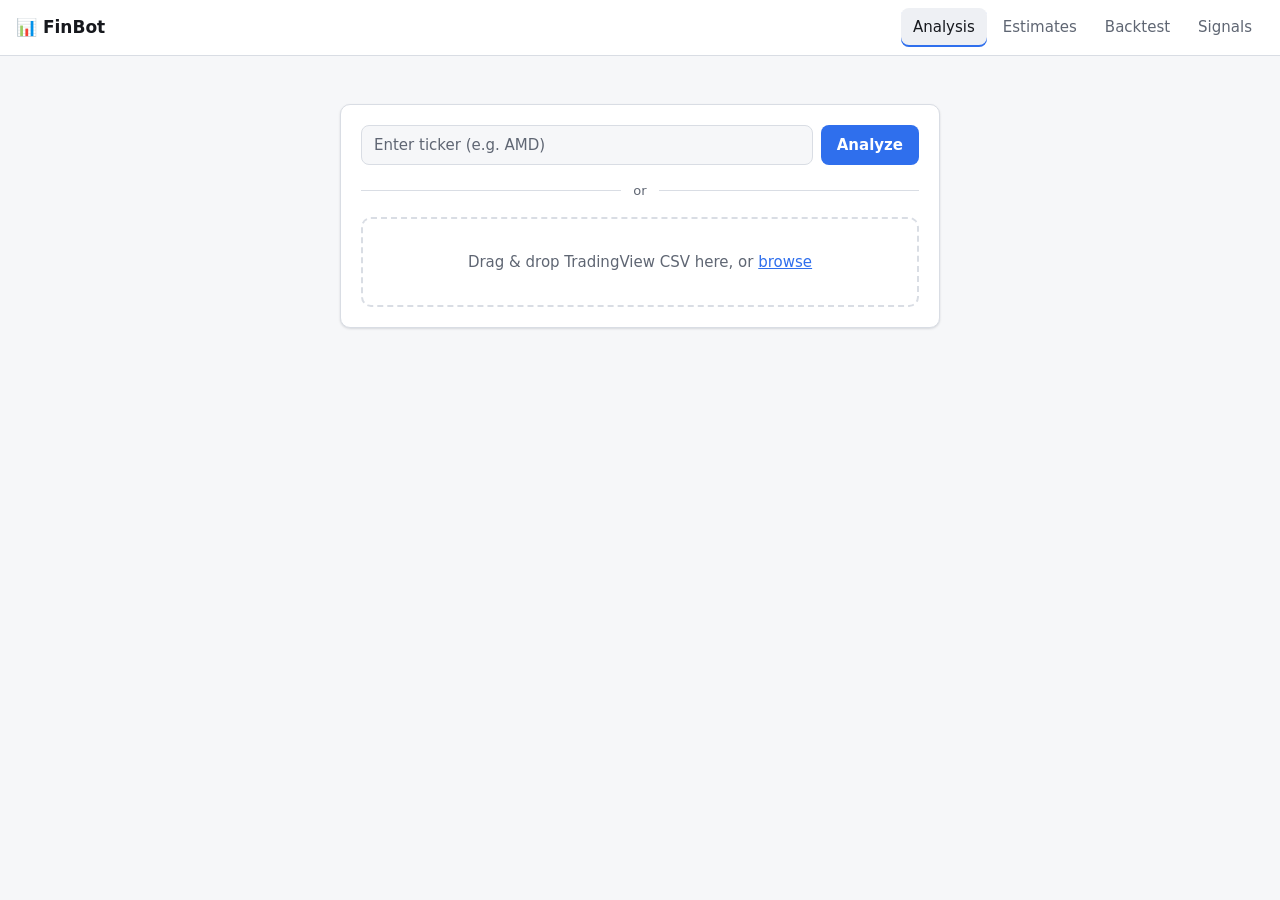
==== static/index.html @ ec4ba1fb "Add files via upload" ====
<!doctype html>
<html lang="en">
<head>
  <meta charset="utf-8">
  <meta name="viewport" content="width=device-width, initial-scale=1">
  <title>FinBot</title>
  <link rel="stylesheet" href="/static/styles.css">
</head>
<body>

  <header class="app-header">
    <div class="brand">📊 FinBot</div>
    <nav class="tab-nav">
      <button class="tab-btn active" data-tab="analysis">Analysis</button>
      <button class="tab-btn" data-tab="estimates">Estimates</button>
      <button class="tab-btn" data-tab="backtest">Backtest</button>
      <button class="tab-btn" data-tab="signals">Signals</button>
    </nav>
  </header>

  <!-- ── Analysis tab ───────────────────────────────────────── -->
  <section id="tab-analysis" class="tab-panel active">
    <div class="input-panel" id="analysis-input">
      <div class="input-row">
        <input id="ticker-input" type="text" placeholder="Enter ticker (e.g. AMD)" autocomplete="off" autocapitalize="characters">
        <button id="ticker-btn" class="btn-primary">Analyze</button>
      </div>
      <div class="divider">or</div>
      <div class="dropzone" id="dropzone">
        <span>Drag &amp; drop TradingView CSV here, or <label for="csv-input" class="link">browse</label></span>
        <input id="csv-input" type="file" accept=".csv" multiple hidden>
      </div>
    </div>

    <!-- Batch progress list (hidden until batch upload) -->
    <ul class="batch-list" id="batch-list" hidden></ul>

    <!-- Result tabs (hidden until results arrive) -->
    <div class="result-tabs" id="result-tabs" hidden>
      <div class="result-tab-bar" id="result-tab-bar"></div>
      <button class="btn-ghost" id="download-btn">⬇ Download Report</button>
      <button class="btn-ghost" id="tg-toggle" aria-expanded="false" aria-controls="tg-panel">✈ Send to Telegram</button>
      <button class="btn-ghost" id="new-analysis-btn">← New Analysis</button>
    </div>

    <!-- Send-to-Telegram panel (hidden until toggled) -->
    <div class="tg-panel" id="tg-panel" hidden>
      <div class="tg-row">
        <input id="tg-link" type="text" list="tg-link-list" placeholder="Channel link (https://t.me/yourchannel) or your chat ID" autocomplete="off" spellcheck="false">
        <datalist id="tg-link-list"></datalist>
        <button class="btn-ghost" id="tg-test" title="Check the token, channel and bot permissions without posting">Test</button>
        <button class="btn-primary" id="tg-send">Send</button>
      </div>
      <label class="tg-all" id="tg-all-wrap" hidden><input type="checkbox" id="tg-all"> <span id="tg-all-label">Send all open reports</span></label>
      <div class="tg-saved" id="tg-saved"></div>
      <div class="tg-status" id="tg-status"></div>
    </div>

    <!-- Report iframe -->
    <div class="report-area" id="report-area" hidden>
      <iframe id="report-frame" sandbox="allow-scripts allow-same-origin" title="Financial Analysis Report"></iframe>
    </div>

    <div class="error-bar" id="analysis-error" hidden></div>
    <div class="loading-bar" id="analysis-loading" hidden>
      <span class="spinner"></span> <span id="loading-text">Fetching data…</span>
    </div>
  </section>

  <!-- ── Estimates tab ──────────────────────────────────────── -->
  <section id="tab-estimates" class="tab-panel">
    <div class="input-panel">
      <div class="input-row">
        <input id="est-ticker" type="text" placeholder="Ticker (e.g. NVDA)" autocapitalize="characters">
        <button id="est-btn" class="btn-primary">Run Estimates</button>
      </div>
    </div>
    <div class="error-bar" id="est-error" hidden></div>
    <div class="loading-bar" id="est-loading" hidden><span class="spinner"></span> Fetching estimates…</div>
    <div class="report-toolbar" id="est-toolbar" hidden>
      <button class="btn-ghost" id="est-download">⬇ Download Report</button>
    </div>
    <div class="report-area" id="est-area" hidden>
      <iframe id="est-frame" sandbox="allow-scripts allow-same-origin" title="Estimates Report"></iframe>
    </div>
  </section>

  <!-- ── Backtest tab ───────────────────────────────────────── -->
  <section id="tab-backtest" class="tab-panel">
    <div class="input-panel">
      <div class="input-row">
        <input id="bt-ticker" type="text" placeholder="Ticker (e.g. AMD)" autocapitalize="characters">
        <select id="bt-timeframe" aria-label="Momentum candle timeframe" title="Timeframe for the two MACD momentum reference strategies. Strategies A and B always use daily bars.">
          <option value="weekly">MACD refs: Weekly</option>
          <option value="daily">MACD refs: Daily</option>
        </select>
        <button id="bt-btn" class="btn-primary">Run Backtest</button>
      </div>
    </div>
    <div class="error-bar" id="bt-error" hidden></div>
    <p class="hint center">Runs RSI mean-reversion Strategy A and B (with a MACD filter) for RSI 2, 3 and 4 on daily bars, plus the two MACD momentum strategies for reference. All share one window and are net of costs. Comparison table and trade log download as CSV.</p>
    <div class="loading-bar" id="bt-loading" hidden><span class="spinner"></span> Backtesting 8 strategy runs… (up to ~30 s)</div>
    <div class="report-toolbar" id="bt-toolbar" hidden>
      <button class="btn-ghost" id="bt-download">⬇ Download Report</button>
    </div>
    <div class="report-area" id="bt-area" hidden>
      <iframe id="bt-frame" sandbox="allow-scripts allow-same-origin" title="Backtest Report"></iframe>
    </div>
  </section>

  <!-- ── Signals tab ───────────────────────────────────────── -->
  <section id="tab-signals" class="tab-panel">
    <div class="signals-layout">
      <div class="signals-sidebar">
        <h3>Monitor a Ticker</h3>
        <div class="input-row">
          <input id="sig-ticker" type="text" placeholder="TSLA" autocapitalize="characters">
          <button id="sig-btn" class="btn-primary">Subscribe</button>
        </div>
        <p class="hint">Subscribing backtests both MACD strategies and monitors the winner's best parameters on weekly candles.</p>
        <div class="loading-bar compact" id="sig-loading" hidden><span class="spinner"></span> <span id="sig-loading-text">Backtesting…</span></div>
        <div class="error-bar compact" id="sig-error" hidden></div>
        <ul class="watched-list" id="watched-list"></ul>
      </div>
      <div class="signals-feed">
        <h3>Signal Feed <span class="feed-status" id="feed-status"></span></h3>
        <ul class="signal-log" id="signal-log">
          <li class="signal-empty">No signals yet. Subscribe to a ticker to start monitoring.</li>
        </ul>
      </div>
    </div>
  </section>

  <script src="/static/app.js"></script>
</body>
</html>
---- static/styles.css ----
/* static/styles.css — FinBot app shell */

:root {
  --bg:        #f6f7f9;
  --surface:   #ffffff;
  --surface-2: #eef0f4;
  --text:      #16181d;
  --muted:     #5f6673;
  --border:    #d9dde4;
  --accent:    #2f6fed;
  --accent-fg: #ffffff;
  --buy:       #14a05a;
  --sell:      #d93a3a;
  --error-bg:  #fdecec;
  --error-fg:  #9b1c1c;
  --radius:    10px;
  --header-h:  56px;
  --shadow:    0 1px 2px rgba(16, 24, 40, .06), 0 1px 3px rgba(16, 24, 40, .08);
  color-scheme: light;
}

@media (prefers-color-scheme: dark) {
  :root {
    --bg:        #0f1115;
    --surface:   #171a21;
    --surface-2: #20242d;
    --text:      #e7e9ee;
    --muted:     #9aa2b1;
    --border:    #2c313c;
    --accent:    #5b8cff;
    --accent-fg: #0b0d12;
    --buy:       #3ccf7f;
    --sell:      #ff6b6b;
    --error-bg:  #3a1618;
    --error-fg:  #ffb4b4;
    --shadow:    0 1px 2px rgba(0, 0, 0, .4);
    color-scheme: dark;
  }
}

*, *::before, *::after { box-sizing: border-box; }
[hidden] { display: none !important; }

html, body { margin: 0; padding: 0; }
body {
  background: var(--bg);
  color: var(--text);
  font: 15px/1.5 system-ui, -apple-system, "Segoe UI", Roboto, Helvetica, Arial, sans-serif;
  -webkit-font-smoothing: antialiased;
  min-height: 100vh;
}

button, input, select { font: inherit; color: inherit; }
h3 { margin: 0 0 12px; font-size: 16px; font-weight: 600; }

/* ── Header ─────────────────────────────────────────────────────────────── */
.app-header {
  position: sticky;
  top: 0;
  z-index: 10;
  display: flex;
  align-items: center;
  gap: 16px;
  min-height: var(--header-h);
  padding: 0 16px;
  background: var(--surface);
  border-bottom: 1px solid var(--border);
}
.brand { font-weight: 700; font-size: 17px; white-space: nowrap; }

.tab-nav {
  display: flex;
  gap: 4px;
  overflow-x: auto;
  scrollbar-width: none;
  margin-left: auto;
}
.tab-nav::-webkit-scrollbar { display: none; }

.tab-btn {
  border: 0;
  background: transparent;
  color: var(--muted);
  padding: 8px 12px;
  border-radius: 8px;
  cursor: pointer;
  white-space: nowrap;
  font-weight: 500;
}
.tab-btn:hover { background: var(--surface-2); color: var(--text); }
.tab-btn.active { background: var(--surface-2); color: var(--text); box-shadow: inset 0 -2px 0 var(--accent); }

/* ── Panels ─────────────────────────────────────────────────────────────── */
.tab-panel { display: none; padding: 24px 16px; }
.tab-panel.active { display: block; }

.input-panel {
  max-width: 600px;
  margin: 24px auto;
  padding: 20px;
  background: var(--surface);
  border: 1px solid var(--border);
  border-radius: var(--radius);
  box-shadow: var(--shadow);
}

.input-row { display: flex; gap: 8px; }
.input-row input { flex: 1 1 auto; min-width: 0; }

input[type="text"], select {
  height: 40px;
  padding: 0 12px;
  background: var(--bg);
  border: 1px solid var(--border);
  border-radius: 8px;
  outline: none;
}
input[type="text"] { text-transform: uppercase; }
input[type="text"]::placeholder { text-transform: none; color: var(--muted); }
input[type="text"]:focus, select:focus { border-color: var(--accent); box-shadow: 0 0 0 3px color-mix(in srgb, var(--accent) 25%, transparent); }

.btn-primary {
  height: 40px;
  padding: 0 16px;
  border: 0;
  border-radius: 8px;
  background: var(--accent);
  color: var(--accent-fg);
  font-weight: 600;
  cursor: pointer;
  white-space: nowrap;
}
.btn-primary:hover { filter: brightness(1.08); }
.btn-primary:disabled { opacity: .55; cursor: progress; }

.btn-ghost {
  height: 36px;
  padding: 0 12px;
  border: 1px solid var(--border);
  border-radius: 8px;
  background: var(--surface);
  cursor: pointer;
  white-space: nowrap;
}
.btn-ghost:hover { background: var(--surface-2); }

.divider {
  display: flex;
  align-items: center;
  gap: 12px;
  margin: 16px 0;
  color: var(--muted);
  font-size: 13px;
}
.divider::before, .divider::after { content: ""; flex: 1; height: 1px; background: var(--border); }

/* ── Dropzone ───────────────────────────────────────────────────────────── */
.dropzone {
  padding: 32px 16px;
  text-align: center;
  color: var(--muted);
  border: 2px dashed var(--border);
  border-radius: var(--radius);
  transition: border-color .15s, background .15s;
  cursor: pointer;
}
.dropzone:focus-visible { outline: 2px solid var(--accent); outline-offset: 2px; }
.dropzone.drag-over {
  border-style: solid;
  border-color: var(--accent);
  background: color-mix(in srgb, var(--accent) 8%, transparent);
  color: var(--text);
}
.link { color: var(--accent); cursor: pointer; text-decoration: underline; }

/* ── Batch list ─────────────────────────────────────────────────────────── */
.batch-list {
  max-width: 600px;
  margin: 0 auto 16px;
  padding: 8px 0;
  list-style: none;
  background: var(--surface);
  border: 1px solid var(--border);
  border-radius: var(--radius);
}
.batch-item { padding: 6px 16px; overflow-wrap: anywhere; }
.batch-msg { display: block; margin-left: 26px; font-size: 13px; color: var(--error-fg); }
.batch-item.ok .batch-msg { display: none; }

/* ── Result tabs ────────────────────────────────────────────────────────── */
.result-tabs {
  display: flex;
  flex-wrap: wrap;
  align-items: center;
  gap: 8px;
  margin-bottom: 12px;
}
.result-tab-bar { display: flex; flex-wrap: wrap; gap: 6px; flex: 1 1 auto; }
.result-tab {
  padding: 6px 12px;
  border: 1px solid var(--border);
  border-radius: 999px;
  background: var(--surface);
  cursor: pointer;
  font-weight: 600;
  font-size: 13px;
}
.result-tab.active { background: var(--accent); border-color: var(--accent); color: var(--accent-fg); }

.result-tab.compare { border-style: dashed; }
.result-tab.compare.active { border-style: solid; }
.btn-ghost.active { background: var(--surface-2); border-color: var(--accent); }

/* ── Send to Telegram ───────────────────────────────────────────────────── */
.tg-panel {
  margin: 0 0 12px;
  padding: 14px;
  background: var(--surface);
  border: 1px solid var(--border);
  border-radius: var(--radius);
  box-shadow: var(--shadow);
}
.tg-row { display: flex; gap: 8px; }
.tg-row input { flex: 1 1 auto; min-width: 0; text-transform: none; }
.tg-all { display: inline-flex; align-items: center; gap: 6px; margin-top: 10px; font-size: 14px; cursor: pointer; }
.tg-all input { width: 16px; height: 16px; accent-color: var(--accent); }
.tg-saved { display: flex; flex-wrap: wrap; gap: 6px; align-items: center; margin-top: 10px; }
.tg-saved:empty { display: none; }
.tg-saved-label { font-size: 12px; color: var(--muted); margin-right: 2px; }
.tg-chip {
  display: inline-flex; align-items: center;
  border: 1px solid var(--border); border-radius: 999px; background: var(--surface-2);
  font-size: 13px; max-width: 100%;
}
.tg-chip button { border: 0; background: transparent; cursor: pointer; color: var(--text); }
.tg-chip-use { padding: 4px 4px 4px 12px; overflow: hidden; text-overflow: ellipsis; white-space: nowrap; max-width: 260px; }
.tg-chip-del { padding: 4px 10px 4px 6px; color: var(--muted) !important; font-size: 15px; line-height: 1; }
.tg-chip-del:hover { color: var(--sell) !important; }
.tg-status { margin-top: 10px; font-size: 13px; color: var(--muted); }
.tg-status:empty { display: none; }
.tg-status.ok   { color: var(--buy); }
.tg-status.warn { color: var(--text); background: var(--surface-2); padding: 8px 10px; border-radius: 8px; }
.tg-status.diag { padding: 10px 12px; border-radius: 8px; color: var(--text); }
.tg-status.ok-box  { background: var(--surface-2); border-left: 3px solid var(--buy); }
.tg-status.err-box { background: var(--error-bg); border-left: 3px solid var(--sell); }
.diag-verdict { font-weight: 600; margin-bottom: 6px; }
.tg-status.diag ul { list-style: none; margin: 0; padding: 0; }
.tg-status.diag li { padding: 2px 0; overflow-wrap: anywhere; }
.tg-status.diag li.good { color: var(--buy); }
.tg-status.diag li.bad  { color: var(--error-fg); font-weight: 600; }
.diag-meta { margin-top: 6px; font-size: 12px; color: var(--muted); overflow-wrap: anywhere; }
.tg-status.err  { color: var(--error-fg); background: var(--error-bg); padding: 8px 10px; border-radius: 8px; }

.report-toolbar { display: flex; justify-content: flex-end; margin: 0 0 8px; }

/* ── Report area ────────────────────────────────────────────────────────── */
.report-area {
  height: calc(100vh - var(--header-h) - 120px);
  height: calc(100dvh - var(--header-h) - 120px);
  min-height: 420px;
  background: var(--surface);
  border: 1px solid var(--border);
  border-radius: var(--radius);
  overflow: hidden;
}
.report-area iframe { display: block; width: 100%; height: 100%; border: none; background: #fff; }

/* ── Status bars ────────────────────────────────────────────────────────── */
.error-bar, .loading-bar {
  max-width: 600px;
  margin: 12px auto;
  padding: 10px 14px;
  border-radius: 8px;
}
.error-bar { background: var(--error-bg); color: var(--error-fg); }
.loading-bar {
  display: flex;
  align-items: center;
  gap: 10px;
  background: var(--surface);
  border: 1px solid var(--border);
  color: var(--muted);
}

.spinner {
  flex: none;
  width: 16px;
  height: 16px;
  border: 2px solid var(--border);
  border-top-color: var(--accent);
  border-radius: 50%;
  animation: spin .8s linear infinite;
}
@keyframes spin { to { transform: rotate(360deg); } }
@media (prefers-reduced-motion: reduce) { .spinner { animation-duration: 2.4s; } }

/* ── Signals ────────────────────────────────────────────────────────────── */
.signals-layout {
  display: flex;
  gap: 20px;
  max-width: 1000px;
  margin: 0 auto;
  align-items: flex-start;
}
.signals-sidebar, .signals-feed {
  background: var(--surface);
  border: 1px solid var(--border);
  border-radius: var(--radius);
  padding: 16px;
  box-shadow: var(--shadow);
}
.signals-sidebar { flex: 0 0 300px; }
.signals-feed { flex: 1 1 auto; min-width: 0; }

.feed-status { font-weight: 400; font-size: 13px; color: var(--muted); }
.hint { margin: 10px 0 0; font-size: 12px; color: var(--muted); }
.hint.center { max-width: 600px; margin: -12px auto 12px; text-align: center; }
.error-bar.compact, .loading-bar.compact { max-width: none; margin: 10px 0 0; padding: 8px 10px; font-size: 13px; }
.watched-name { display: flex; flex-direction: column; min-width: 0; }
.watched-name small { font-weight: 400; font-size: 12px; color: var(--muted); overflow-wrap: anywhere; }
.feed-status.offline { color: var(--sell); }

.watched-list { list-style: none; margin: 12px 0 0; padding: 0; }
.watched-list li {
  display: flex;
  align-items: center;
  justify-content: space-between;
  padding: 6px 4px 6px 10px;
  border-radius: 6px;
  font-weight: 600;
}
.watched-list li:nth-child(odd) { background: var(--surface-2); }
.watched-list .watched-empty { font-weight: 400; color: var(--muted); background: none; padding-left: 0; }
.unsub-btn {
  width: 28px;
  height: 28px;
  border: 0;
  border-radius: 6px;
  background: transparent;
  color: var(--muted);
  font-size: 18px;
  line-height: 1;
  cursor: pointer;
}
.unsub-btn:hover { background: var(--border); color: var(--sell); }

.signal-log { list-style: none; margin: 0; padding: 0; display: flex; flex-direction: column; gap: 8px; }
.signal-empty { color: var(--muted); }
.signal-item {
  padding: 10px 12px;
  background: var(--surface-2);
  border-left: 4px solid var(--border);
  border-radius: 6px;
  overflow-wrap: anywhere;
}
.signal-item.buy  { border-left-color: var(--buy); }
.signal-item.sell { border-left-color: var(--sell); }
.sig-type { font-weight: 700; font-size: 12px; letter-spacing: .04em; }
.signal-item.buy  .sig-type { color: var(--buy); }
.signal-item.sell .sig-type { color: var(--sell); }
.sig-time { color: var(--muted); font-size: 12px; margin-left: 4px; }
.signal-item small { color: var(--muted); }

/* ── Mobile ─────────────────────────────────────────────────────────────── */
@media (max-width: 640px) {
  .app-header { flex-direction: column; align-items: stretch; gap: 0; padding: 8px 16px 0; }
  .brand { padding-bottom: 4px; }
  .tab-nav { margin-left: 0; }
  .tab-btn { flex: 1 0 auto; padding: 8px 10px; }
  :root { --header-h: 96px; }

  .tab-panel { padding: 16px; }
  .input-panel { margin: 8px auto 16px; padding: 16px; }
  .input-row { flex-wrap: wrap; }
  .input-row input { flex-basis: 100%; }
  .input-row select, .input-row .btn-primary { flex: 1 1 0; }

  .result-tabs .btn-ghost { flex: 1 1 auto; height: auto; min-height: 36px; padding: 6px 10px; }
  .tg-row { flex-wrap: wrap; }
  .tg-row input { flex-basis: 100%; }
  .tg-row .btn-primary, .tg-row .btn-ghost { flex: 1 1 auto; }
  .report-area { min-height: 360px; height: calc(100dvh - var(--header-h) - 160px); }

  .signals-layout { flex-direction: column; align-items: stretch; }
  .signals-sidebar { flex: none; }
}
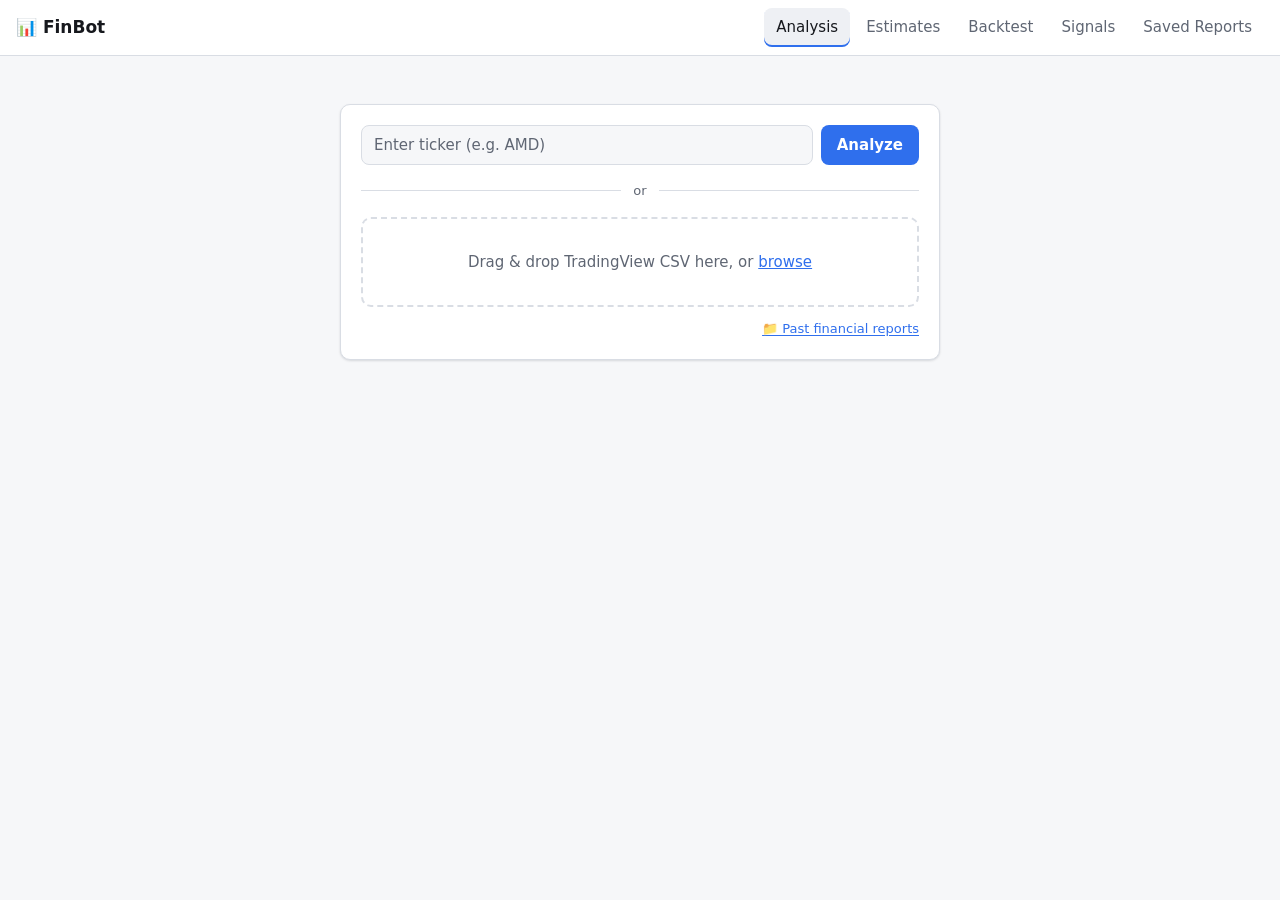
==== commit 854733f0: "Add files via upload" ====
--- a/static/index.html
+++ b/static/index.html
@@ -15,6 +15,7 @@
       <button class="tab-btn" data-tab="estimates">Estimates</button>
       <button class="tab-btn" data-tab="backtest">Backtest</button>
       <button class="tab-btn" data-tab="signals">Signals</button>
+      <button class="tab-btn" data-tab="library">Saved Reports</button>
     </nav>
   </header>
 
@@ -30,6 +31,7 @@
         <span>Drag &amp; drop TradingView CSV here, or <label for="csv-input" class="link">browse</label></span>
         <input id="csv-input" type="file" accept=".csv" multiple hidden>
       </div>
+      <div class="panel-links"><button type="button" class="link-btn past-btn" data-past="financial" data-ticker-input="ticker-input">📁 Past financial reports</button></div>
     </div>
 
     <!-- Batch progress list (hidden until batch upload) -->
@@ -56,9 +58,13 @@
       <div class="tg-status" id="tg-status"></div>
     </div>
 
+    <!-- Save-to-library prompt + saved-report banner -->
+    <div class="save-panel" id="an-save" role="region" aria-label="Save to the report library" hidden></div>
+    <div class="saved-banner" id="an-banner" hidden></div>
+
     <!-- Report iframe -->
     <div class="report-area" id="report-area" hidden>
-      <iframe id="report-frame" sandbox="allow-scripts allow-same-origin" title="Financial Analysis Report"></iframe>
+      <iframe id="report-frame" sandbox="allow-scripts allow-same-origin allow-downloads" title="Financial Analysis Report"></iframe>
     </div>
 
     <div class="error-bar" id="analysis-error" hidden></div>
@@ -74,14 +80,18 @@
         <input id="est-ticker" type="text" placeholder="Ticker (e.g. NVDA)" autocapitalize="characters">
         <button id="est-btn" class="btn-primary">Run Estimates</button>
       </div>
+      <div class="panel-links"><button type="button" class="link-btn past-btn" data-past="estimates" data-ticker-input="est-ticker">📁 Past estimates reports</button></div>
     </div>
     <div class="error-bar" id="est-error" hidden></div>
     <div class="loading-bar" id="est-loading" hidden><span class="spinner"></span> Fetching estimates…</div>
     <div class="report-toolbar" id="est-toolbar" hidden>
+      <button class="btn-ghost" id="est-tg" aria-expanded="false">✈ Send to Telegram</button>
       <button class="btn-ghost" id="est-download">⬇ Download Report</button>
     </div>
+    <div class="save-panel" id="est-save" role="region" aria-label="Save to the report library" hidden></div>
+    <div class="saved-banner" id="est-banner" hidden></div>
     <div class="report-area" id="est-area" hidden>
-      <iframe id="est-frame" sandbox="allow-scripts allow-same-origin" title="Estimates Report"></iframe>
+      <iframe id="est-frame" sandbox="allow-scripts allow-same-origin allow-downloads" title="Estimates Report"></iframe>
     </div>
   </section>
 
@@ -94,17 +104,29 @@
           <option value="weekly">MACD refs: Weekly</option>
           <option value="daily">MACD refs: Daily</option>
         </select>
+        <select id="bt-stop" aria-label="Stop-loss for Strategy A and B" title="Stop-loss used for Strategy A and B in the main results. The report also compares every option against no stop.">
+          <option value="none">Stop: None</option>
+          <option value="time">Stop: Time (10/15/20 bars)</option>
+          <option value="atr2">Stop: 2× ATR</option>
+          <option value="atr2.5">Stop: 2.5× ATR</option>
+          <option value="atr3">Stop: 3× ATR</option>
+          <option value="time_atr3">Stop: Time + 3× ATR</option>
+        </select>
         <button id="bt-btn" class="btn-primary">Run Backtest</button>
       </div>
+      <div class="panel-links"><button type="button" class="link-btn past-btn" data-past="backtest" data-ticker-input="bt-ticker">📁 Past backtest reports</button></div>
     </div>
     <div class="error-bar" id="bt-error" hidden></div>
-    <p class="hint center">Runs RSI mean-reversion Strategy A and B (with a MACD filter) for RSI 2, 3 and 4 on daily bars, plus the two MACD momentum strategies for reference. All share one window and are net of costs. Comparison table and trade log download as CSV.</p>
+    <p class="hint center">Runs RSI mean-reversion Strategy A and B (with a MACD filter) for RSI 2, 3 and 4 on daily bars, plus the two MACD momentum strategies for reference. The stop you pick applies to A and B; the report also compares every stop against no stop. All net of costs, with CSV downloads.</p>
     <div class="loading-bar" id="bt-loading" hidden><span class="spinner"></span> Backtesting 8 strategy runs… (up to ~30 s)</div>
     <div class="report-toolbar" id="bt-toolbar" hidden>
+      <button class="btn-ghost" id="bt-tg" aria-expanded="false">✈ Send to Telegram</button>
       <button class="btn-ghost" id="bt-download">⬇ Download Report</button>
     </div>
+    <div class="save-panel" id="bt-save" role="region" aria-label="Save to the report library" hidden></div>
+    <div class="saved-banner" id="bt-banner" hidden></div>
     <div class="report-area" id="bt-area" hidden>
-      <iframe id="bt-frame" sandbox="allow-scripts allow-same-origin" title="Backtest Report"></iframe>
+      <iframe id="bt-frame" sandbox="allow-scripts allow-same-origin allow-downloads" title="Backtest Report"></iframe>
     </div>
   </section>
 
@@ -131,6 +153,41 @@
     </div>
   </section>
 
+  <!-- ── Saved Reports tab ─────────────────────────────────────── -->
+  <section id="tab-library" class="tab-panel">
+    <div class="lib">
+      <div class="lib-head">
+        <h3>Saved Reports <span class="lib-count" id="lib-count"></span></h3>
+        <button type="button" class="btn-ghost sm" id="lib-refresh">↻ Refresh</button>
+      </div>
+      <p class="hint lib-note">A shared library: anyone who can open this app can see every saved report.</p>
+      <div class="lib-filters">
+        <select id="lib-type" aria-label="Report type">
+          <option value="">All types</option>
+          <option value="financial">Financial analysis</option>
+          <option value="estimates">Estimates</option>
+          <option value="backtest">Backtest</option>
+        </select>
+        <input id="lib-ticker" type="text" placeholder="Ticker" aria-label="Filter by ticker" autocomplete="off" autocapitalize="characters">
+        <input id="lib-q" type="search" placeholder="Search report names" aria-label="Search report names" autocomplete="off">
+      </div>
+      <div class="error-bar" id="lib-error" hidden></div>
+      <div class="lib-unavailable" id="lib-unavailable" hidden>Report library is unavailable on this server.</div>
+      <ul class="lib-list" id="lib-list" aria-live="polite"></ul>
+      <div class="lib-empty" id="lib-empty" hidden></div>
+      <div class="loading-bar" id="lib-loading" hidden><span class="spinner"></span> Loading saved reports…</div>
+      <div class="lib-more-row"><button type="button" class="btn-ghost" id="lib-more" hidden>Load more</button></div>
+      <details class="lib-admin" id="lib-admin" hidden>
+        <summary>Admin: delete reports</summary>
+        <div class="lib-admin-row">
+          <input id="lib-admin-token" type="password" placeholder="Admin token" aria-label="Admin token" autocomplete="off">
+          <button type="button" class="btn-ghost" id="lib-admin-btn">Unlock</button>
+        </div>
+        <div class="lib-admin-status" id="lib-admin-status"></div>
+      </details>
+    </div>
+  </section>
+
   <script src="/static/app.js"></script>
 </body>
 </html>
--- a/static/styles.css
+++ b/static/styles.css
@@ -106,8 +106,18 @@
 
 .input-row { display: flex; gap: 8px; }
 .input-row input { flex: 1 1 auto; min-width: 0; }
-
-input[type="text"], select {
+#tab-backtest .input-panel { max-width: 800px; }
+#tab-backtest .input-row input { min-width: 110px; }
+@media (max-width: 820px) {
+  #tab-backtest .input-row { flex-wrap: wrap; }
+  #tab-backtest .input-row input { flex-basis: 100%; }
+  #tab-backtest .input-row select, #tab-backtest .input-row .btn-primary { flex: 1 1 0; min-width: 0; }
+}
+@media (max-width: 640px) {
+  #tab-backtest .input-row select, #tab-backtest .input-row .btn-primary { flex: 1 1 100%; }
+}
+
+input[type="text"], input[type="search"], input[type="password"], select {
   height: 40px;
   padding: 0 12px;
   background: var(--bg);
@@ -117,7 +127,8 @@
 }
 input[type="text"] { text-transform: uppercase; }
 input[type="text"]::placeholder { text-transform: none; color: var(--muted); }
-input[type="text"]:focus, select:focus { border-color: var(--accent); box-shadow: 0 0 0 3px color-mix(in srgb, var(--accent) 25%, transparent); }
+input[type="search"]::placeholder, input[type="password"]::placeholder { color: var(--muted); }
+input[type="text"]:focus, input[type="search"]:focus, input[type="password"]:focus, select:focus { border-color: var(--accent); box-shadow: 0 0 0 3px color-mix(in srgb, var(--accent) 25%, transparent); }
 
 .btn-primary {
   height: 40px;
@@ -251,7 +262,7 @@
 .diag-meta { margin-top: 6px; font-size: 12px; color: var(--muted); overflow-wrap: anywhere; }
 .tg-status.err  { color: var(--error-fg); background: var(--error-bg); padding: 8px 10px; border-radius: 8px; }
 
-.report-toolbar { display: flex; justify-content: flex-end; margin: 0 0 8px; }
+.report-toolbar { display: flex; flex-wrap: wrap; justify-content: flex-end; gap: 8px; margin: 0 0 8px; }
 
 /* ── Report area ────────────────────────────────────────────────────────── */
 .report-area {
@@ -384,3 +395,103 @@
   .signals-layout { flex-direction: column; align-items: stretch; }
   .signals-sidebar { flex: none; }
 }
+
+/* ── Saved Reports: shared bits ─────────────────────────────────────────── */
+.link-btn {
+  border: 0; background: none; padding: 0; cursor: pointer;
+  color: var(--accent); font-size: 13px; text-decoration: underline; text-underline-offset: 2px;
+}
+.link-btn:hover { text-decoration-thickness: 2px; }
+.panel-links { display: flex; justify-content: flex-end; margin-top: 12px; }
+.btn-ghost.sm { height: 30px; padding: 0 10px; font-size: 13px; display: inline-flex; align-items: center; text-decoration: none; color: var(--text); }
+.btn-ghost.danger { color: var(--sell); }
+.btn-ghost.danger.armed { background: var(--sell); border-color: var(--sell); color: #fff; }
+
+/* Save-to-library prompt */
+.save-panel {
+  margin: 0 0 12px; padding: 12px 14px;
+  background: var(--surface); border: 1px solid var(--border); border-left: 3px solid var(--accent);
+  border-radius: var(--radius); box-shadow: var(--shadow);
+}
+.save-head { display: flex; flex-wrap: wrap; align-items: baseline; gap: 4px 10px; margin-bottom: 8px; }
+.save-help { font-size: 12px; color: var(--muted); }
+.save-row {
+  display: grid; grid-template-columns: minmax(0, 1fr) 110px minmax(0, 1.3fr) auto; align-items: center; gap: 6px 10px;
+  padding: 6px 0; border-top: 1px dashed var(--border);
+}
+.save-row:first-of-type { border-top: 0; }
+.save-label { font-size: 13px; color: var(--muted); overflow: hidden; text-overflow: ellipsis; white-space: nowrap; }
+.save-row input[type="text"] { height: 34px; width: 100%; min-width: 0; padding: 0 8px; }
+.save-name { font-size: 12.5px; overflow-wrap: anywhere; color: var(--text); }
+.save-name.bad { color: var(--error-fg); font-family: inherit; }
+.save-row.saved { grid-template-columns: minmax(0, 1fr) auto; }
+.save-err { grid-column: 1 / -1; font-size: 13px; color: var(--error-fg); }
+.save-foot { display: flex; gap: 8px; margin-top: 10px; }
+.save-foot .btn-primary, .save-foot .btn-ghost { height: 36px; }
+.save-done { display: flex; flex-wrap: wrap; align-items: center; gap: 6px 12px; font-size: 14px; }
+.save-done .ok, .save-row .ok { color: var(--buy); overflow-wrap: anywhere; }
+.save-done .muted { color: var(--muted); }
+.save-x { margin-left: auto; border: 0; background: none; cursor: pointer; color: var(--muted); font-size: 18px; line-height: 1; padding: 2px 6px; }
+.save-x:hover { color: var(--text); }
+
+/* Banner above a reopened saved report */
+.saved-banner {
+  display: flex; flex-wrap: wrap; align-items: center; gap: 4px 10px;
+  margin: 0 0 8px; padding: 8px 12px; font-size: 13.5px;
+  background: color-mix(in srgb, var(--accent) 10%, var(--surface)); border: 1px solid color-mix(in srgb, var(--accent) 35%, var(--border));
+  border-radius: 8px;
+}
+.sb-text { flex: 1 1 260px; overflow-wrap: anywhere; }
+
+/* ── Saved Reports tab ──────────────────────────────────────────────────── */
+.lib { max-width: 860px; margin: 8px auto; }
+.lib-head { display: flex; align-items: center; justify-content: space-between; gap: 8px; }
+.lib-head h3 { margin: 0; }
+.lib-count { color: var(--muted); font-weight: 500; }
+.lib-note { margin: 4px 0 12px; }
+.lib-filters { display: grid; grid-template-columns: 170px 130px minmax(0, 1fr); gap: 8px; margin-bottom: 12px; }
+.lib-filters input, .lib-filters select { width: 100%; min-width: 0; }
+.lib-list { list-style: none; margin: 0; padding: 0; display: grid; gap: 8px; }
+.lib-item {
+  display: flex; align-items: center; gap: 8px; padding: 8px 10px 8px 4px;
+  background: var(--surface); border: 1px solid var(--border); border-radius: var(--radius);
+}
+.lib-item:hover { border-color: color-mix(in srgb, var(--accent) 45%, var(--border)); }
+.lib-open {
+  flex: 1 1 auto; min-width: 0; text-align: left; border: 0; background: none; cursor: pointer;
+  padding: 4px 8px; border-radius: 8px; display: grid; gap: 3px;
+}
+.lib-open:focus-visible { outline: 2px solid var(--accent); }
+.lib-name { font-weight: 600; overflow-wrap: anywhere; }
+.lib-meta { display: flex; flex-wrap: wrap; align-items: center; gap: 4px 8px; font-size: 12.5px; color: var(--muted); }
+.lib-actions { display: flex; gap: 6px; flex: none; }
+.badge {
+  display: inline-block; padding: 1px 8px; border-radius: 999px; font-size: 11px; font-weight: 700;
+  letter-spacing: .02em; border: 1px solid var(--border); color: var(--text); background: var(--surface-2);
+}
+.badge-financial { border-color: color-mix(in srgb, var(--accent) 55%, var(--border)); }
+.badge-estimates { border-color: color-mix(in srgb, var(--buy) 55%, var(--border)); }
+.badge-backtest  { border-color: color-mix(in srgb, #c98500 60%, var(--border)); }
+.lib-empty, .lib-unavailable {
+  padding: 28px 16px; text-align: center; color: var(--muted);
+  background: var(--surface); border: 1px dashed var(--border); border-radius: var(--radius);
+}
+.lib-more-row { display: flex; justify-content: center; margin: 12px 0; }
+.lib-admin { margin-top: 20px; font-size: 13px; color: var(--muted); }
+.lib-admin summary { cursor: pointer; }
+.lib-admin-row { display: flex; gap: 8px; margin-top: 8px; max-width: 420px; }
+.lib-admin-row input { flex: 1 1 auto; min-width: 0; }
+.lib-admin-status { margin-top: 6px; }
+
+@media (max-width: 640px) {
+  .save-row { grid-template-columns: minmax(0, 1fr) 96px; }
+  .save-label { grid-column: 1 / -1; white-space: normal; }
+  .save-name { grid-column: 1 / -1; }
+  .save-row input[type="text"] { grid-column: 1; }
+  .save-skip { grid-column: 2; justify-self: end; }
+  .save-foot .btn-primary, .save-foot .btn-ghost { flex: 1 1 0; }
+  .lib-filters { grid-template-columns: 1fr 1fr; }
+  .lib-filters input[type="search"] { grid-column: 1 / -1; }
+  .lib-item { flex-wrap: wrap; }
+  .lib-actions { margin-left: 8px; }
+}
